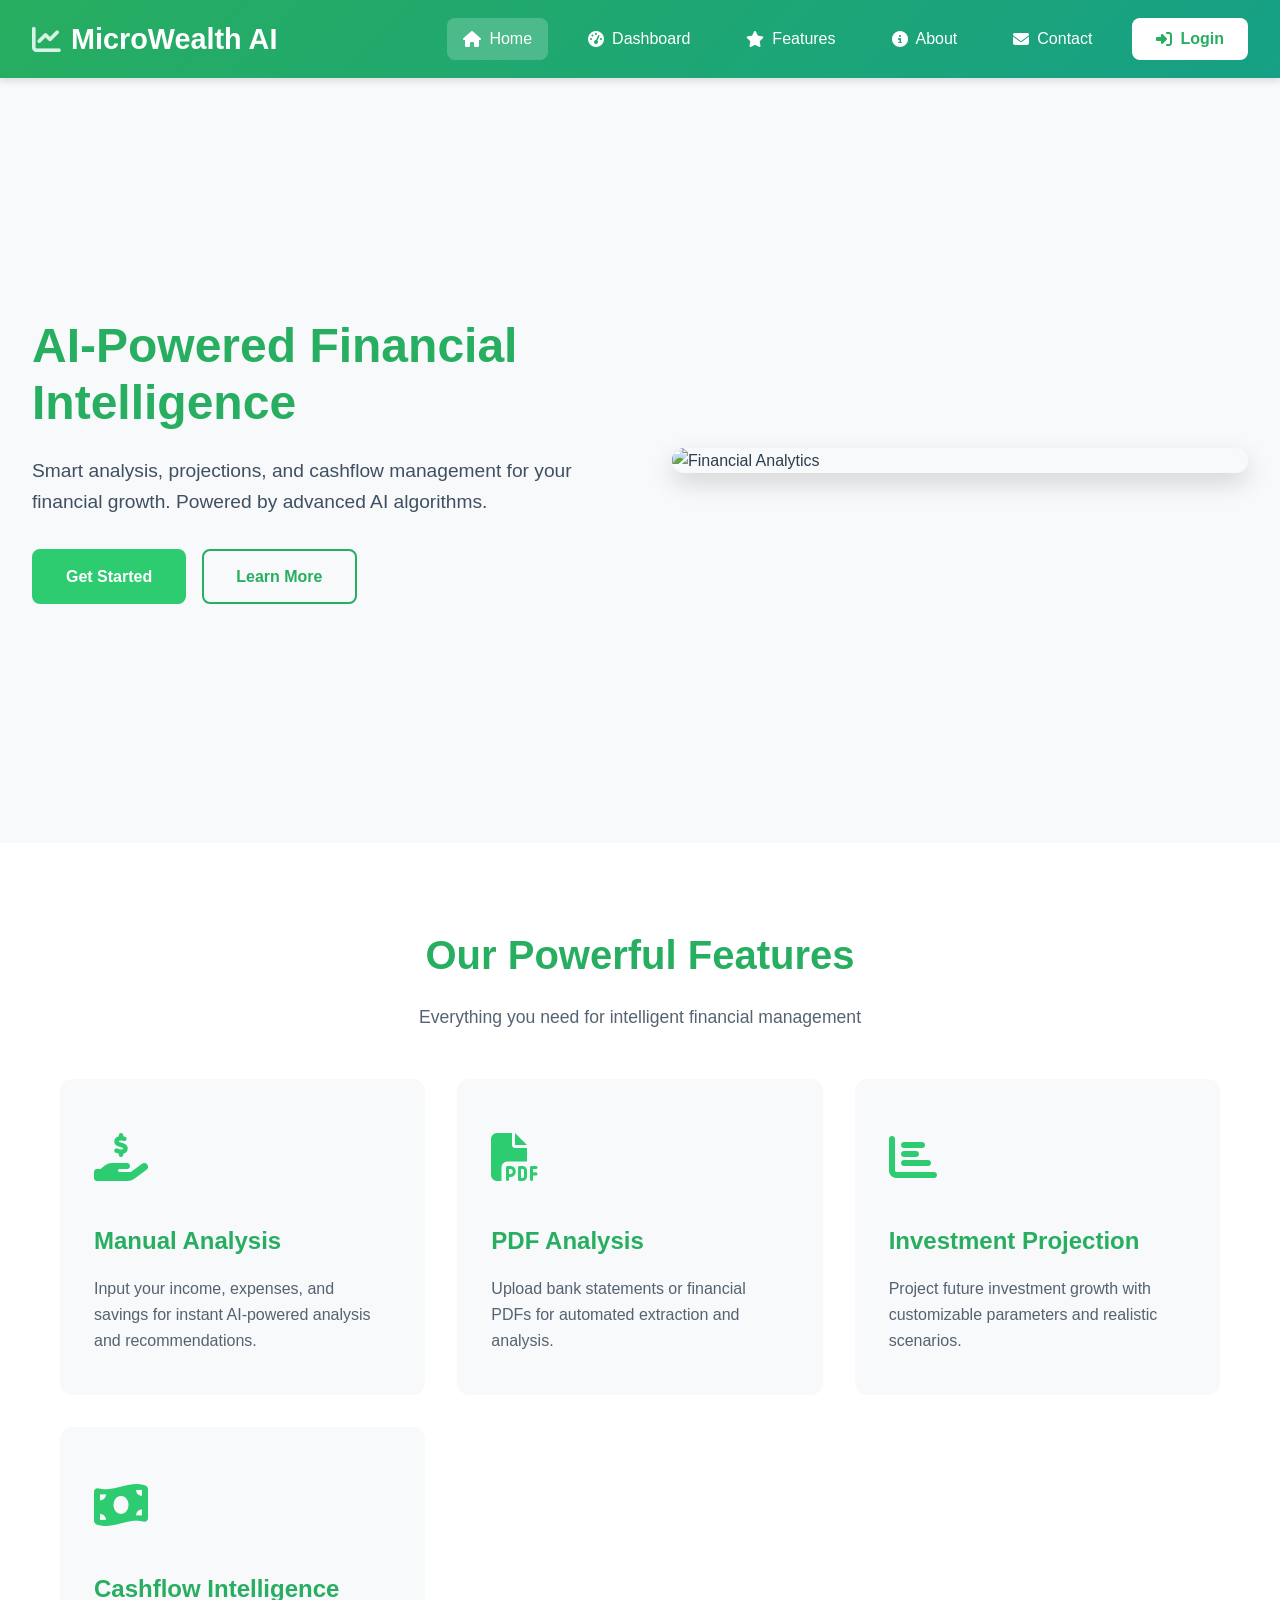
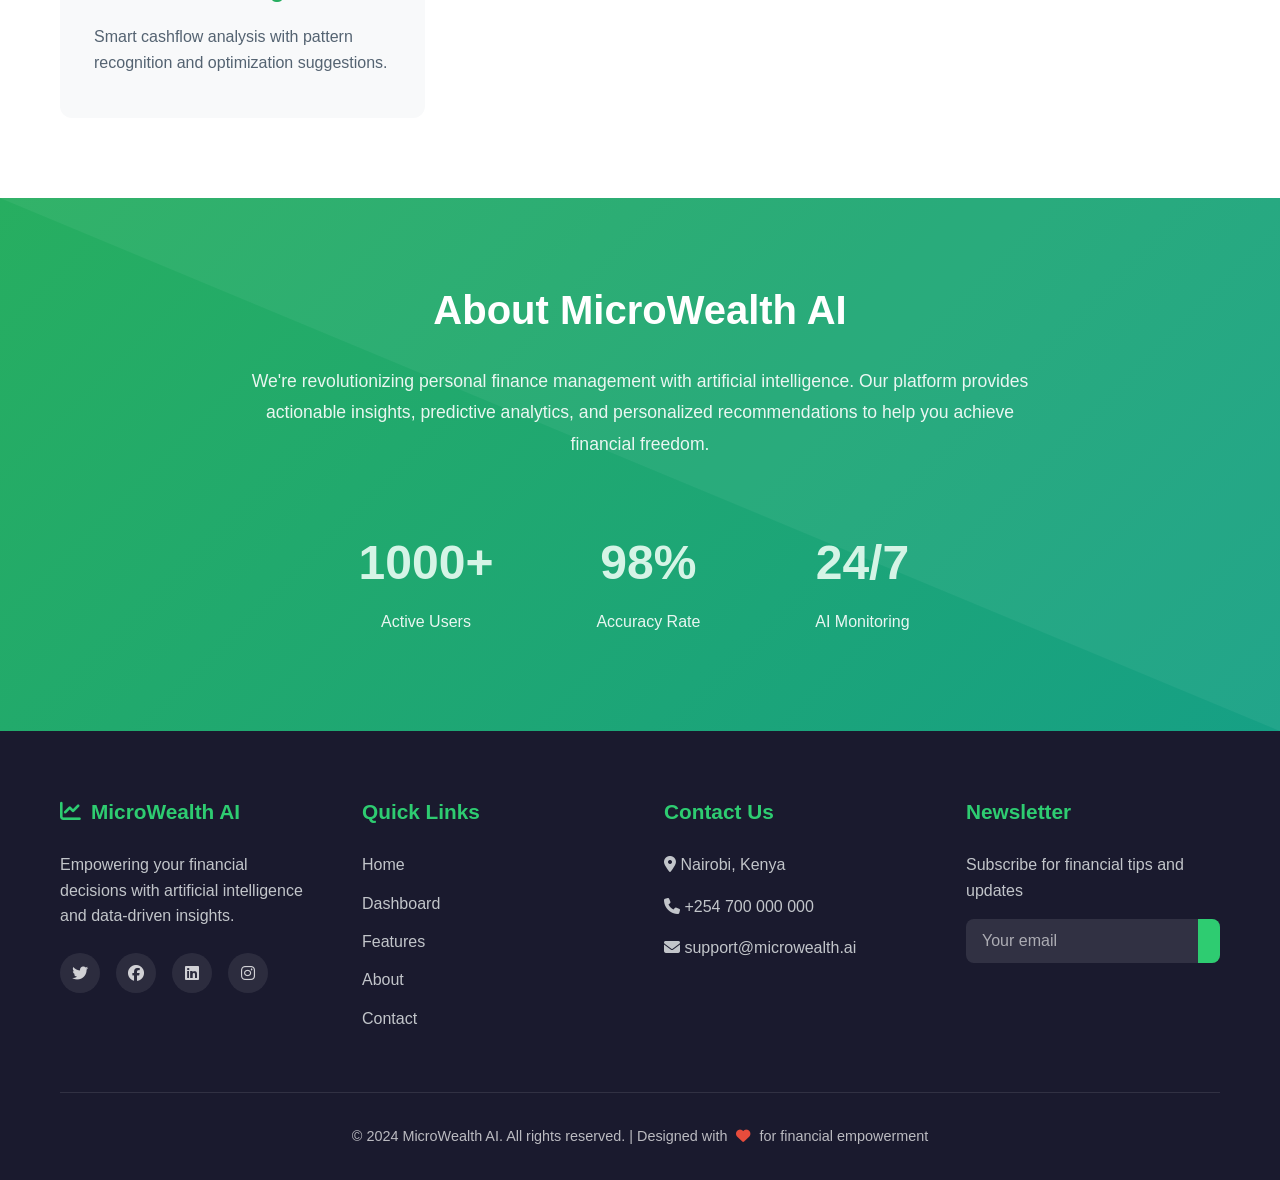
==== frontend/index.html @ f8223eb7 "Add files via upload" ====
<!DOCTYPE html>
<html lang="en">
<head>
    <meta charset="UTF-8">
    <meta name="viewport" content="width=device-width, initial-scale=1.0">
    <title>MicroWealth AI | Smart Financial Management</title>
    <link rel="stylesheet" href="style.css">
    <link rel="stylesheet" href="https://cdnjs.cloudflare.com/ajax/libs/font-awesome/6.4.0/css/all.min.css">
    <link rel="icon" type="image/x-icon" href="data:image/svg+xml,<svg xmlns=%22http://www.w3.org/2000/svg%22 viewBox=%220 0 100 100%22><text y=%22.9em%22 font-size=%2290%22>📊</text></svg>">
</head>
<body>
    <!-- HEADER -->
    <header class="header">
        <nav class="navbar">
            <div class="logo">
                <i class="fas fa-chart-line"></i>
                <span>MicroWealth AI</span>
            </div>
            <ul class="nav-menu">
                <li><a href="index.html" class="active"><i class="fas fa-home"></i> Home</a></li>
                <li><a href="dashboard.html"><i class="fas fa-tachometer-alt"></i> Dashboard</a></li>
                <li><a href="features.html"><i class="fas fa-star"></i> Features</a></li>
                <li><a href="#about"><i class="fas fa-info-circle"></i> About</a></li>
                <li><a href="#contact"><i class="fas fa-envelope"></i> Contact</a></li>
                <li><a href="login.html" class="btn-login"><i class="fas fa-sign-in-alt"></i> Login</a></li>
            </ul>
            <div class="hamburger">
                <i class="fas fa-bars"></i>
            </div>
        </nav>
    </header>

    <!-- HERO SECTION -->
    <section class="hero">
        <div class="hero-content">
            <h1>AI-Powered Financial Intelligence</h1>
            <p>Smart analysis, projections, and cashflow management for your financial growth. Powered by advanced AI algorithms.</p>
            <div class="hero-buttons">
                <a href="login.html" class="btn-primary">Get Started</a>
                <a href="features.html" class="btn-secondary">Learn More</a>
            </div>
        </div>
        <div class="hero-image">
            <img src="https://images.unsplash.com/photo-1551288049-bebda4e38f71?ixlib=rb-4.0.3&auto=format&fit=crop&w=600&q=80" alt="Financial Analytics">
        </div>
    </section>

    <!-- FEATURES SECTION -->
    <section id="features" class="features">
        <div class="container">
            <h2>Our Powerful Features</h2>
            <p class="section-subtitle">Everything you need for intelligent financial management</p>
            
            <div class="features-grid">
                <div class="feature-card">
                    <div class="feature-icon">
                        <i class="fas fa-hand-holding-usd"></i>
                    </div>
                    <h3>Manual Analysis</h3>
                    <p>Input your income, expenses, and savings for instant AI-powered analysis and recommendations.</p>
                </div>
                
                <div class="feature-card">
                    <div class="feature-icon">
                        <i class="fas fa-file-pdf"></i>
                    </div>
                    <h3>PDF Analysis</h3>
                    <p>Upload bank statements or financial PDFs for automated extraction and analysis.</p>
                </div>
                
                <div class="feature-card">
                    <div class="feature-icon">
                        <i class="fas fa-chart-bar"></i>
                    </div>
                    <h3>Investment Projection</h3>
                    <p>Project future investment growth with customizable parameters and realistic scenarios.</p>
                </div>
                
                <div class="feature-card">
                    <div class="feature-icon">
                        <i class="fas fa-money-bill-wave"></i>
                    </div>
                    <h3>Cashflow Intelligence</h3>
                    <p>Smart cashflow analysis with pattern recognition and optimization suggestions.</p>
                </div>
            </div>
        </div>
    </section>

    <!-- ABOUT SECTION -->
    <section id="about" class="about">
        <div class="container">
            <div class="about-content">
                <h2>About MicroWealth AI</h2>
                <p>We're revolutionizing personal finance management with artificial intelligence. Our platform provides actionable insights, predictive analytics, and personalized recommendations to help you achieve financial freedom.</p>
                <div class="stats">
                    <div class="stat">
                        <h3>1000+</h3>
                        <p>Active Users</p>
                    </div>
                    <div class="stat">
                        <h3>98%</h3>
                        <p>Accuracy Rate</p>
                    </div>
                    <div class="stat">
                        <h3>24/7</h3>
                        <p>AI Monitoring</p>
                    </div>
                </div>
            </div>
        </div>
    </section>

    <!-- FOOTER -->
    <footer class="footer" id="contact">
        <div class="container">
            <div class="footer-content">
                <div class="footer-section">
                    <h3><i class="fas fa-chart-line"></i> MicroWealth AI</h3>
                    <p>Empowering your financial decisions with artificial intelligence and data-driven insights.</p>
                    <div class="social-links">
                        <a href="#"><i class="fab fa-twitter"></i></a>
                        <a href="#"><i class="fab fa-facebook"></i></a>
                        <a href="#"><i class="fab fa-linkedin"></i></a>
                        <a href="#"><i class="fab fa-instagram"></i></a>
                    </div>
                </div>
                
                <div class="footer-section">
                    <h3>Quick Links</h3>
                    <ul>
                        <li><a href="index.html">Home</a></li>
                        <li><a href="dashboard.html">Dashboard</a></li>
                        <li><a href="#features">Features</a></li>
                        <li><a href="#about">About</a></li>
                        <li><a href="#contact">Contact</a></li>
                    </ul>
                </div>
                
                <div class="footer-section">
                    <h3>Contact Us</h3>
                    <p><i class="fas fa-map-marker-alt"></i> Nairobi, Kenya</p>
                    <p><i class="fas fa-phone"></i> +254 700 000 000</p>
                    <p><i class="fas fa-envelope"></i> support@microwealth.ai</p>
                </div>
                
                <div class="footer-section">
                    <h3>Newsletter</h3>
                    <p>Subscribe for financial tips and updates</p>
                    <form class="newsletter-form" id="newsletterForm">
                        <input type="email" placeholder="Your email" required>
                        <button type="submit"><i class="fas fa-paper-plane"></i></button>
                    </form>
                </div>
            </div>
            
            <div class="footer-bottom">
                <p>&copy; 2024 MicroWealth AI. All rights reserved. | Designed with <i class="fas fa-heart"></i> for financial empowerment</p>
            </div>
        </div>
    </footer>

    <script src="js/ui.js"></script>
</body>
</html>
---- frontend/style.css ----
/* CSS Reset & Base Styles */
* {
    margin: 0;
    padding: 0;
    box-sizing: border-box;
}

:root {
    --primary-green: #2ecc71;
    --dark-green: #27ae60;
    --light-green: #d5f4e6;
    --accent-green: #16a085;
    --dark-bg: #1a1a2e;
    --light-bg: #f8f9fa;
    --text-dark: #2c3e50;
    --text-light: #ecf0f1;
    --shadow: 0 4px 6px rgba(0, 0, 0, 0.1);
    --shadow-lg: 0 10px 25px rgba(0, 0, 0, 0.15);
    --radius: 8px;
    --radius-lg: 12px;
    --transition: all 0.3s ease;
}

html {
    scroll-behavior: smooth;
}

body {
    font-family: 'Segoe UI', Tahoma, Geneva, Verdana, sans-serif;
    line-height: 1.6;
    color: var(--text-dark);
    background-color: var(--light-bg);
    overflow-x: hidden;
}

/* Container */
.container {
    max-width: 1200px;
    margin: 0 auto;
    padding: 0 20px;
}

/* Header & Navigation */
.header {
    background: linear-gradient(135deg, var(--dark-green), var(--accent-green));
    color: white;
    box-shadow: var(--shadow);
    position: sticky;
    top: 0;
    z-index: 1000;
    width: 100%;
}

.navbar {
    display: flex;
    justify-content: space-between;
    align-items: center;
    padding: 1rem 2rem;
    max-width: 1400px;
    margin: 0 auto;
}

.logo {
    display: flex;
    align-items: center;
    gap: 10px;
    font-size: 1.8rem;
    font-weight: bold;
    z-index: 1001;
}

.logo i {
    color: var(--light-green);
}

.nav-menu {
    display: flex;
    list-style: none;
    gap: 1.5rem;
    align-items: center;
}

.nav-menu a {
    color: white;
    text-decoration: none;
    display: flex;
    align-items: center;
    gap: 8px;
    padding: 0.5rem 1rem;
    border-radius: var(--radius);
    transition: var(--transition);
    white-space: nowrap;
}

.nav-menu a:hover, .nav-menu a.active {
    background: rgba(255, 255, 255, 0.2);
}

.btn-login {
    background: white;
    color: var(--dark-green) !important;
    padding: 0.5rem 1.5rem !important;
    font-weight: 600;
    border-radius: 50px;
}

.btn-login:hover {
    background: var(--light-green) !important;
    transform: translateY(-2px);
}

.hamburger {
    display: none;
    font-size: 1.5rem;
    cursor: pointer;
    z-index: 1001;
    color: white;
}

/* Hero Section */
.hero {
    display: grid;
    grid-template-columns: 1fr 1fr;
    gap: 4rem;
    align-items: center;
    padding: 4rem 2rem;
    max-width: 1400px;
    margin: 0 auto;
    min-height: 85vh;
}

.hero-content h1 {
    font-size: 3rem;
    margin-bottom: 1.5rem;
    color: var(--dark-green);
    line-height: 1.2;
}

.hero-content p {
    font-size: 1.2rem;
    margin-bottom: 2rem;
    color: var(--text-dark);
    opacity: 0.9;
}

.hero-buttons {
    display: flex;
    gap: 1rem;
    flex-wrap: wrap;
}

.btn-primary, .btn-secondary {
    padding: 0.8rem 2rem;
    border-radius: var(--radius);
    text-decoration: none;
    font-weight: 600;
    transition: var(--transition);
    display: inline-flex;
    align-items: center;
    gap: 8px;
    cursor: pointer;
    border: none;
    font-size: 1rem;
}

.btn-primary {
    background: var(--primary-green);
    color: white;
    border: 2px solid var(--primary-green);
}

.btn-primary:hover {
    background: var(--dark-green);
    border-color: var(--dark-green);
    transform: translateY(-2px);
    box-shadow: var(--shadow);
}

.btn-secondary {
    background: transparent;
    color: var(--dark-green);
    border: 2px solid var(--dark-green);
}

.btn-secondary:hover {
    background: var(--light-green);
    transform: translateY(-2px);
    box-shadow: var(--shadow);
}

.hero-image {
    display: flex;
    justify-content: center;
    align-items: center;
}

.hero-image img {
    width: 100%;
    max-width: 600px;
    border-radius: var(--radius-lg);
    box-shadow: var(--shadow-lg);
    transition: var(--transition);
}

.hero-image img:hover {
    transform: scale(1.02);
}

/* Features Section */
.features {
    padding: 5rem 2rem;
    background: white;
    text-align: center;
}

.features h2 {
    font-size: 2.5rem;
    color: var(--dark-green);
    margin-bottom: 1rem;
}

.section-subtitle {
    color: var(--text-dark);
    margin-bottom: 3rem;
    font-size: 1.1rem;
    opacity: 0.8;
}

.features-grid {
    display: grid;
    grid-template-columns: repeat(auto-fit, minmax(280px, 1fr));
    gap: 2rem;
    margin-top: 3rem;
}

.feature-card {
    background: var(--light-bg);
    padding: 2.5rem 2rem;
    border-radius: var(--radius-lg);
    transition: var(--transition);
    border: 2px solid transparent;
    text-align: left;
    height: 100%;
}

.feature-card:hover {
    border-color: var(--primary-green);
    transform: translateY(-10px);
    box-shadow: var(--shadow-lg);
}

.feature-icon {
    font-size: 3rem;
    color: var(--primary-green);
    margin-bottom: 1.5rem;
    display: inline-block;
}

.feature-card h3 {
    color: var(--dark-green);
    margin-bottom: 1rem;
    font-size: 1.5rem;
}

.feature-card p {
    color: var(--text-dark);
    opacity: 0.8;
    line-height: 1.6;
}

/* About Section */
.about {
    padding: 5rem 2rem;
    background: linear-gradient(135deg, var(--dark-green), var(--accent-green));
    color: white;
    position: relative;
    overflow: hidden;
}

.about::before {
    content: '';
    position: absolute;
    top: 0;
    left: 0;
    right: 0;
    bottom: 0;
    background: url('data:image/svg+xml,<svg xmlns="http://www.w3.org/2000/svg" viewBox="0 0 100 100" preserveAspectRatio="none"><path d="M0,0 L100,0 L100,100 Z" fill="rgba(255,255,255,0.05)"/></svg>');
    background-size: cover;
}

.about-content {
    position: relative;
    z-index: 1;
    text-align: center;
    max-width: 800px;
    margin: 0 auto;
}

.about h2 {
    font-size: 2.5rem;
    margin-bottom: 1.5rem;
    color: white;
}

.about-content > p {
    font-size: 1.1rem;
    margin-bottom: 3rem;
    opacity: 0.9;
    line-height: 1.8;
}

.stats {
    display: flex;
    justify-content: center;
    gap: 4rem;
    margin-top: 3rem;
    flex-wrap: wrap;
}

.stat {
    text-align: center;
    padding: 1rem;
    min-width: 150px;
}

.stat h3 {
    font-size: 3rem;
    margin-bottom: 0.5rem;
    color: var(--light-green);
    font-weight: 700;
}

.stat p {
    font-size: 1rem;
    opacity: 0.9;
}

/* Footer */
.footer {
    background: var(--dark-bg);
    color: white;
    padding: 4rem 0 2rem;
}

.footer-content {
    display: grid;
    grid-template-columns: repeat(auto-fit, minmax(250px, 1fr));
    gap: 3rem;
    margin-bottom: 3rem;
}

.footer-section h3 {
    color: var(--primary-green);
    margin-bottom: 1.5rem;
    display: flex;
    align-items: center;
    gap: 10px;
    font-size: 1.3rem;
}

.footer-section p {
    color: var(--text-light);
    opacity: 0.8;
    line-height: 1.6;
    margin-bottom: 1rem;
}

.footer-section ul {
    list-style: none;
}

.footer-section ul li {
    margin-bottom: 0.8rem;
}

.footer-section a {
    color: var(--text-light);
    text-decoration: none;
    transition: var(--transition);
    opacity: 0.8;
    display: inline-block;
}

.footer-section a:hover {
    color: var(--primary-green);
    opacity: 1;
    transform: translateX(5px);
}

.social-links {
    display: flex;
    gap: 1rem;
    margin-top: 1.5rem;
}

.social-links a {
    display: inline-flex;
    align-items: center;
    justify-content: center;
    width: 40px;
    height: 40px;
    background: rgba(255, 255, 255, 0.1);
    border-radius: 50%;
    transition: var(--transition);
    color: white;
    text-decoration: none;
}

.social-links a:hover {
    background: var(--primary-green);
    transform: translateY(-3px);
    color: white;
}

.newsletter-form {
    display: flex;
    margin-top: 1rem;
    background: rgba(255, 255, 255, 0.1);
    border-radius: var(--radius);
    overflow: hidden;
}

.newsletter-form input {
    flex: 1;
    padding: 0.8rem 1rem;
    border: none;
    background: transparent;
    color: white;
    font-size: 1rem;
}

.newsletter-form input::placeholder {
    color: rgba(255, 255, 255, 0.6);
}

.newsletter-form input:focus {
    outline: none;
    background: rgba(255, 255, 255, 0.15);
}

.newsletter-form button {
    background: var(--primary-green);
    color: white;
    border: none;
    padding: 0 1.5rem;
    cursor: pointer;
    transition: var(--transition);
}

.newsletter-form button:hover {
    background: var(--dark-green);
}

.footer-bottom {
    text-align: center;
    padding-top: 2rem;
    border-top: 1px solid rgba(255, 255, 255, 0.1);
    color: rgba(255, 255, 255, 0.7);
    font-size: 0.9rem;
}

.footer-bottom i {
    color: #e74c3c;
    margin: 0 5px;
}

/* Dashboard Styles */
.dashboard {
    display: flex;
    min-height: calc(100vh - 80px);
}

/* Sidebar */
.sidebar {
    width: 280px;
    background: var(--dark-bg);
    color: white;
    padding: 1rem 0;
    position: sticky;
    top: 80px;
    height: calc(100vh - 80px);
    overflow-y: auto;
    transition: var(--transition);
}

.sidebar-header {
    padding: 1rem 1.5rem;
    border-bottom: 1px solid rgba(255, 255, 255, 0.1);
    margin-bottom: 1rem;
    display: flex;
    align-items: center;
    gap: 10px;
}

.sidebar-header h3 {
    font-size: 1.2rem;
    color: var(--light-green);
}

.sidebar-menu {
    list-style: none;
    padding: 0;
    margin: 0;
}

.sidebar-menu li {
    padding: 1rem 1.5rem;
    display: flex;
    align-items: center;
    gap: 12px;
    cursor: pointer;
    transition: var(--transition);
    border-left: 4px solid transparent;
    margin-bottom: 0.5rem;
}

.sidebar-menu li:hover {
    background: rgba(255, 255, 255, 0.05);
    border-left-color: var(--primary-green);
}

.sidebar-menu li.active {
    background: rgba(46, 204, 113, 0.1);
    border-left-color: var(--primary-green);
    color: var(--light-green);
}

.sidebar-menu li i {
    width: 20px;
    text-align: center;
    font-size: 1.2rem;
}

.sidebar-footer {
    position: absolute;
    bottom: 0;
    width: 100%;
    padding: 1.5rem;
    background: rgba(0, 0, 0, 0.2);
    border-top: 1px solid rgba(255, 255, 255, 0.1);
}

.user-profile {
    display: flex;
    align-items: center;
    gap: 12px;
}

.profile-img {
    font-size: 2.5rem;
    color: var(--primary-green);
}

.profile-info h4 {
    font-size: 1rem;
    margin-bottom: 0.2rem;
}

.profile-info p {
    font-size: 0.8rem;
    opacity: 0.7;
}

/* Content Area */
.content {
    flex: 1;
    padding: 2rem;
    background: var(--light-bg);
    min-height: calc(100vh - 80px);
    overflow-y: auto;
}

.content-header {
    display: flex;
    justify-content: space-between;
    align-items: center;
    margin-bottom: 2rem;
    padding-bottom: 1.5rem;
    border-bottom: 2px solid var(--light-green);
}

.content-header h1 {
    color: var(--dark-green);
    font-size: 2rem;
}

.date-display {
    display: flex;
    align-items: center;
    gap: 8px;
    color: var(--accent-green);
    font-weight: 600;
    background: var(--light-green);
    padding: 0.5rem 1rem;
    border-radius: var(--radius);
}

/* Cards */
.card {
    background: white;
    border-radius: var(--radius-lg);
    box-shadow: var(--shadow);
    padding: 2rem;
    margin-bottom: 2rem;
    transition: var(--transition);
}

.card:hover {
    box-shadow: var(--shadow-lg);
}

.card-header {
    margin-bottom: 2rem;
    padding-bottom: 1rem;
    border-bottom: 2px solid var(--light-green);
}

.card-header h2 {
    color: var(--dark-green);
    display: flex;
    align-items: center;
    gap: 10px;
    margin-bottom: 0.5rem;
    font-size: 1.5rem;
}

.card-header p {
    color: var(--text-dark);
    opacity: 0.7;
}

/* Forms */
.analysis-form, .upload-form {
    max-width: 600px;
    margin: 0 auto;
}

.form-group {
    margin-bottom: 1.5rem;
}

.form-group label {
    display: block;
    margin-bottom: 0.5rem;
    color: var(--dark-green);
    font-weight: 600;
    display: flex;
    align-items: center;
    gap: 8px;
}

.form-group input, .form-group select {
    width: 100%;
    padding: 0.8rem 1rem;
    border: 2px solid var(--light-green);
    border-radius: var(--radius);
    font-size: 1rem;
    transition: var(--transition);
    background: white;
}

.form-group input:focus, .form-group select:focus {
    outline: none;
    border-color: var(--primary-green);
    box-shadow: 0 0 0 3px rgba(46, 204, 113, 0.1);
}

.btn-submit {
    background: var(--primary-green);
    color: white;
    border: none;
    padding: 1rem 2rem;
    border-radius: var(--radius);
    font-size: 1rem;
    font-weight: 600;
    cursor: pointer;
    transition: var(--transition);
    display: inline-flex;
    align-items: center;
    gap: 8px;
    width: 100%;
    justify-content: center;
}

.btn-submit:hover {
    background: var(--dark-green);
    transform: translateY(-2px);
    box-shadow: var(--shadow);
}

/* Upload Area */
.upload-area {
    border: 3px dashed var(--light-green);
    border-radius: var(--radius);
    padding: 3rem;
    text-align: center;
    margin-bottom: 2rem;
    position: relative;
    cursor: pointer;
    transition: var(--transition);
    background: rgba(213, 244, 230, 0.1);
}

.upload-area:hover {
    border-color: var(--primary-green);
    background: rgba(46, 204, 113, 0.05);
}

.upload-area i {
    font-size: 3rem;
    color: var(--primary-green);
    margin-bottom: 1rem;
}

.upload-area h3 {
    color: var(--dark-green);
    margin-bottom: 0.5rem;
}

.upload-area p {
    color: var(--text-dark);
    opacity: 0.7;
}

.upload-area input {
    position: absolute;
    width: 100%;
    height: 100%;
    top: 0;
    left: 0;
    opacity: 0;
    cursor: pointer;
}

/* Results Box */
.result-box {
    margin-top: 2rem;
    padding: 1.5rem;
    background: var(--light-green);
    border-radius: var(--radius);
    border-left: 4px solid var(--primary-green);
    animation: fadeIn 0.5s ease;
}

.result-box.success {
    background: #d4edda;
    border-left-color: #28a745;
}

.result-box.error {
    background: #f8d7da;
    border-left-color: #dc3545;
}

@keyframes fadeIn {
    from { opacity: 0; transform: translateY(10px); }
    to { opacity: 1; transform: translateY(0); }
}

/* Analysis Results */
.analysis-result h3 {
    color: var(--dark-green);
    margin-bottom: 1.5rem;
    display: flex;
    align-items: center;
    gap: 10px;
}

.metrics-grid {
    display: grid;
    grid-template-columns: repeat(auto-fit, minmax(200px, 1fr));
    gap: 1rem;
    margin-bottom: 2rem;
}

.metric {
    background: white;
    padding: 1rem;
    border-radius: var(--radius);
    border: 1px solid var(--light-green);
}

.metric-label {
    display: block;
    font-size: 0.9rem;
    color: var(--text-dark);
    opacity: 0.7;
    margin-bottom: 0.5rem;
}

.metric-value {
    font-size: 1.5rem;
    font-weight: 600;
    color: var(--dark-green);
}

.recommendations {
    margin: 2rem 0;
}

.recommendations h4 {
    color: var(--dark-green);
    margin-bottom: 1rem;
    display: flex;
    align-items: center;
    gap: 10px;
}

.recommendations ul {
    list-style: none;
    padding-left: 0;
}

.recommendations li {
    padding: 0.5rem 0;
    padding-left: 1.5rem;
    position: relative;
}

.recommendations li:before {
    content: '✓';
    position: absolute;
    left: 0;
    color: var(--primary-green);
    font-weight: bold;
}

.progress-bars {
    margin-top: 2rem;
}

.progress-item {
    margin-bottom: 1rem;
}

.progress-item span {
    display: block;
    margin-bottom: 0.5rem;
    color: var(--text-dark);
    font-weight: 500;
}

.progress-bar {
    height: 20px;
    background: #e9ecef;
    border-radius: 10px;
    overflow: hidden;
}

.progress-fill {
    height: 100%;
    border-radius: 10px;
    transition: width 1s ease;
    display: flex;
    align-items: center;
    justify-content: center;
    color: white;
    font-size: 0.8rem;
    font-weight: 500;
}

/* Cashflow Actions */
.cashflow-actions {
    display: flex;
    gap: 1rem;
    margin-bottom: 2rem;
    flex-wrap: wrap;
}

.cashflow-actions button {
    flex: 1;
    min-width: 200px;
}

/* Table */
.table-container {
    overflow-x: auto;
    margin-top: 1rem;
    border-radius: var(--radius);
    border: 1px solid var(--light-green);
}

.history-table {
    width: 100%;
    border-collapse: collapse;
    min-width: 600px;
}

.history-table th {
    background: var(--dark-green);
    color: white;
    padding: 1rem;
    text-align: left;
    font-weight: 600;
    white-space: nowrap;
}

.history-table td {
    padding: 1rem;
    border-bottom: 1px solid var(--light-green);
    vertical-align: middle;
}

.history-table tr:hover {
    background: var(--light-green);
}

.history-table .btn-action {
    background: transparent;
    border: 1px solid var(--light-green);
    color: var(--dark-green);
    padding: 0.5rem;
    border-radius: var(--radius);
    cursor: pointer;
    transition: var(--transition);
    margin: 0 0.2rem;
}

.history-table .btn-action:hover {
    background: var(--primary-green);
    color: white;
    border-color: var(--primary-green);
}

/* Dashboard Footer */
.dashboard-footer {
    background: var(--dark-bg);
    color: white;
    padding: 1.5rem 2rem;
    text-align: center;
    border-top: 1px solid rgba(255, 255, 255, 0.1);
}

.dashboard-footer .footer-content {
    display: flex;
    justify-content: space-between;
    align-items: center;
    max-width: 1400px;
    margin: 0 auto;
    flex-wrap: wrap;
    gap: 1rem;
}

.dashboard-footer .footer-section {
    flex: 1;
    min-width: 250px;
}

.dashboard-footer a {
    color: var(--primary-green);
    text-decoration: none;
    margin: 0 0.5rem;
}

.dashboard-footer a:hover {
    text-decoration: underline;
}

/* Login/Register Pages */
.auth-page {
    min-height: 100vh;
    display: flex;
    align-items: center;
    justify-content: center;
    background: linear-gradient(135deg, var(--dark-green), var(--accent-green));
    padding: 2rem;
}

.auth-container {
    width: 100%;
    max-width: 420px;
    background: white;
    border-radius: var(--radius-lg);
    box-shadow: var(--shadow-lg);
    overflow: hidden;
}

.auth-header {
    background: linear-gradient(135deg, var(--dark-green), var(--accent-green));
    color: white;
    padding: 2rem;
    text-align: center;
}

.auth-header h2 {
    font-size: 2rem;
    margin-bottom: 0.5rem;
}

.auth-header p {
    opacity: 0.9;
}

.auth-form {
    padding: 2rem;
}

.auth-form .form-group {
    margin-bottom: 1.5rem;
}

.auth-form input {
    width: 100%;
    padding: 0.8rem 1rem;
    border: 2px solid var(--light-green);
    border-radius: var(--radius);
    font-size: 1rem;
    transition: var(--transition);
}

.auth-form input:focus {
    outline: none;
    border-color: var(--primary-green);
}

.auth-form button {
    width: 100%;
    padding: 1rem;
    background: var(--primary-green);
    color: white;
    border: none;
    border-radius: var(--radius);
    font-size: 1rem;
    font-weight: 600;
    cursor: pointer;
    transition: var(--transition);
}

.auth-form button:hover {
    background: var(--dark-green);
}

.auth-links {
    text-align: center;
    margin-top: 1.5rem;
    padding-top: 1.5rem;
    border-top: 1px solid var(--light-green);
}

.auth-links a {
    color: var(--primary-green);
    text-decoration: none;
    font-weight: 500;
}

.auth-links a:hover {
    text-decoration: underline;
}

#message {
    text-align: center;
    margin-top: 1rem;
    padding: 0.5rem;
    border-radius: var(--radius);
    font-weight: 500;
}

#message.success {
    background: #d4edda;
    color: #155724;
    border: 1px solid #c3e6cb;
}

#message.error {
    background: #f8d7da;
    color: #721c24;
    border: 1px solid #f5c6cb;
}

/* Responsive Design */
@media (max-width: 1200px) {
    .hero {
        gap: 3rem;
        padding: 3rem 2rem;
    }
    
    .hero-content h1 {
        font-size: 2.5rem;
    }
}

@media (max-width: 992px) {
    .hero {
        grid-template-columns: 1fr;
        text-align: center;
        gap: 3rem;
    }
    
    .hero-content {
        order: 2;
    }
    
    .hero-image {
        order: 1;
    }
    
    .hero-image img {
        max-width: 500px;
    }
    
    .dashboard {
        flex-direction: column;
    }
    
    .sidebar {
        width: 100%;
        height: auto;
        position: static;
        top: 0;
        max-height: 300px;
        overflow-y: auto;
    }
    
    .sidebar-footer {
        position: static;
        border-top: none;
        background: rgba(0, 0, 0, 0.3);
    }
}

@media (max-width: 768px) {
    .navbar {
        padding: 1rem;
    }
    
    .nav-menu {
        position: fixed;
        top: 0;
        right: -100%;
        width: 80%;
        max-width: 300px;
        height: 100vh;
        background: var(--dark-bg);
        flex-direction: column;
        padding: 5rem 2rem 2rem;
        transition: var(--transition);
        z-index: 1000;
        gap: 1rem;
        justify-content: flex-start;
        overflow-y: auto;
    }
    
    .nav-menu.active {
        right: 0;
        box-shadow: -5px 0 25px rgba(0, 0, 0, 0.3);
    }
    
    .hamburger {
        display: block;
    }
    
    .hero-content h1 {
        font-size: 2rem;
    }
    
    .hero-content p {
        font-size: 1.1rem;
    }
    
    .hero-buttons {
        justify-content: center;
    }
    
    .features, .about {
        padding: 3rem 1rem;
    }
    
    .features h2, .about h2 {
        font-size: 2rem;
    }
    
    .stats {
        gap: 2rem;
    }
    
    .stat h3 {
        font-size: 2.5rem;
    }
    
    .content {
        padding: 1.5rem;
    }
    
    .card {
        padding: 1.5rem;
    }
    
    .content-header {
        flex-direction: column;
        gap: 1rem;
        align-items: flex-start;
    }
    
    .date-display {
        align-self: stretch;
        justify-content: center;
    }
    
    .dashboard-footer .footer-content {
        flex-direction: column;
        text-align: center;
        gap: 1rem;
    }
    
    .auth-container {
        max-width: 100%;
    }
}


@media (max-width: 576px) {
    .hero {
        padding: 2rem 1rem;
    }
    
    .hero-content h1 {
        font-size: 1.8rem;
    }
    
    .btn-primary, .btn-secondary {
        padding: 0.7rem 1.5rem;
        font-size: 0.9rem;
    }
    
    .features-grid {
        grid-template-columns: 1fr;
    }
    
    .stats {
        flex-direction: column;
        gap: 1.5rem;
    }
    
    .stat {
        min-width: auto;
        width: 100%;
    }
    
    .footer-content {
        grid-template-columns: 1fr;
        gap: 2rem;
    }
    
    .cashflow-actions button {
        min-width: 100%;
    }
    
    .metrics-grid {
        grid-template-columns: 1fr;
    }
}
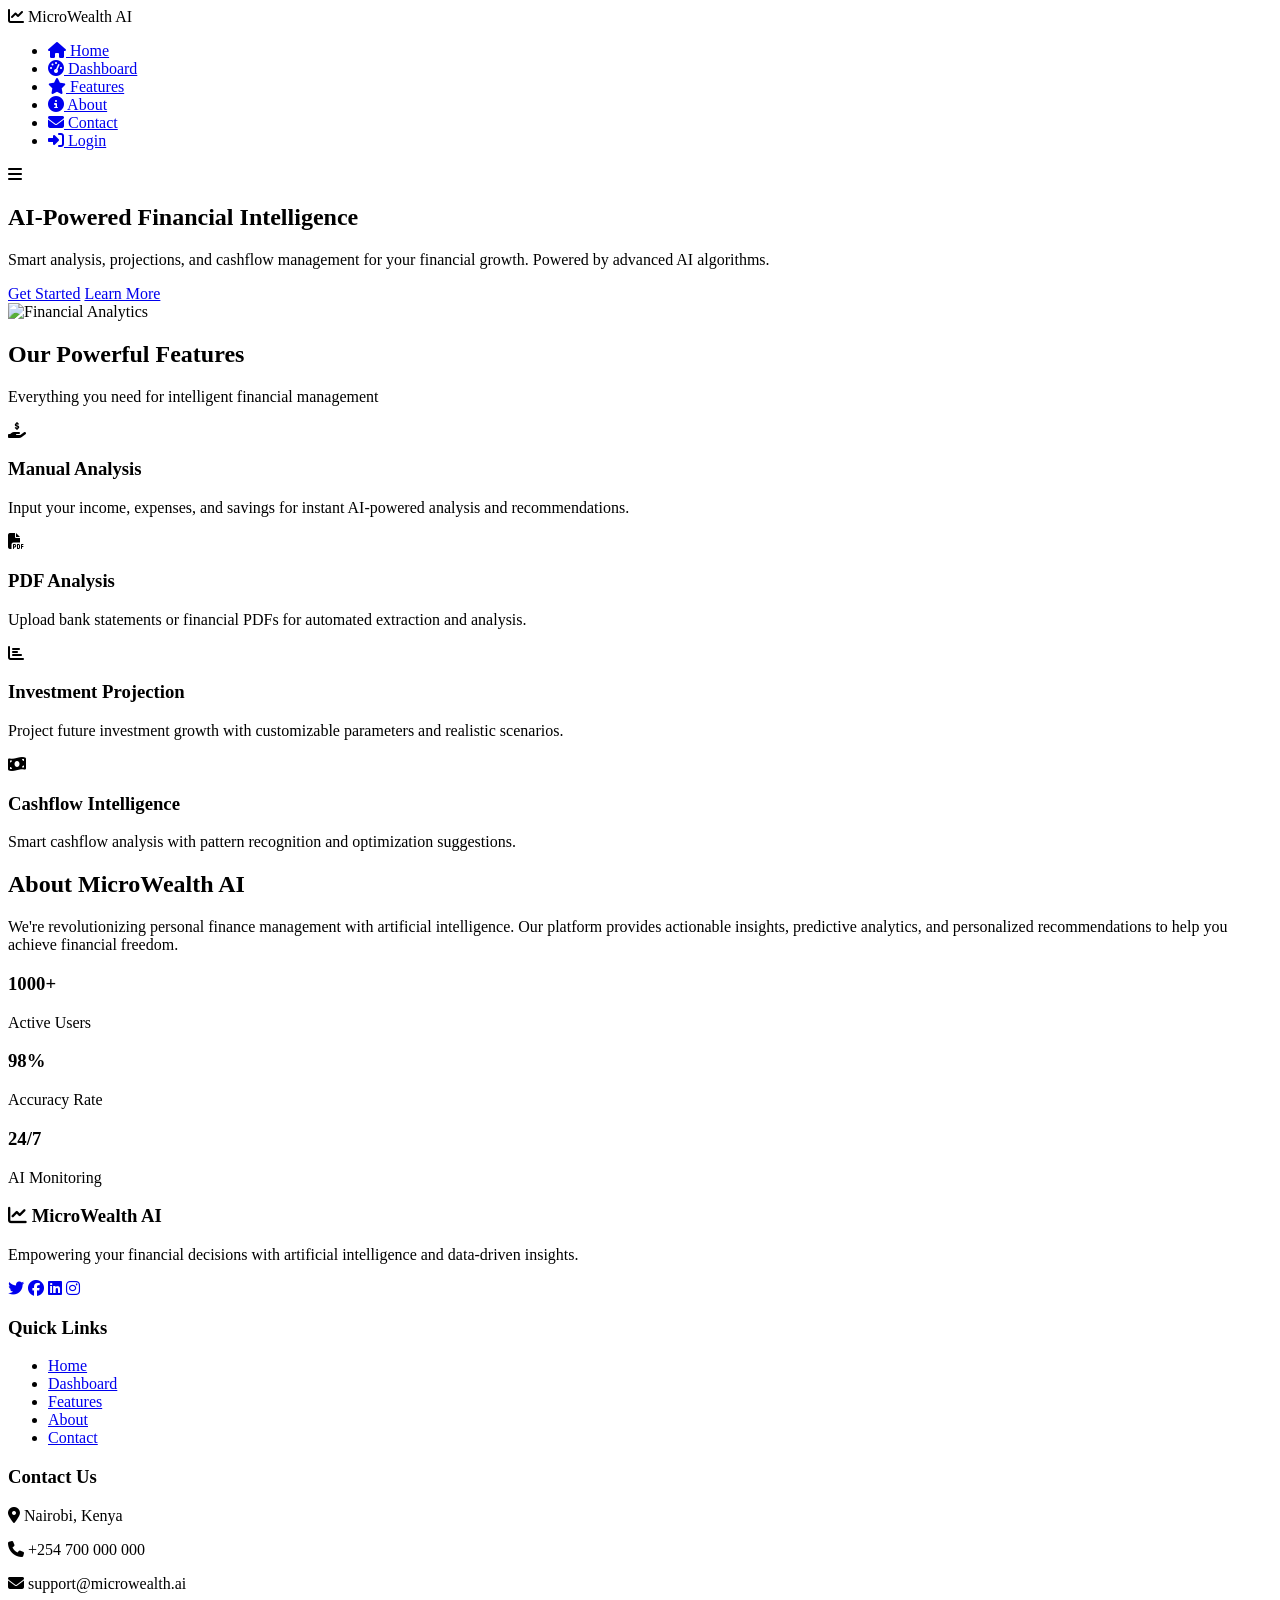
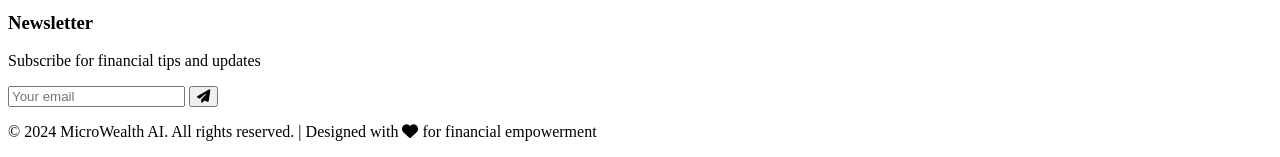
==== commit d178902f: "Change stylesheet and script paths in index.html Updated stylesheet and script paths to use '/static" ====
--- a/frontend/index.html
+++ b/frontend/index.html
@@ -4,7 +4,7 @@
     <meta charset="UTF-8">
     <meta name="viewport" content="width=device-width, initial-scale=1.0">
     <title>MicroWealth AI | Smart Financial Management</title>
-    <link rel="stylesheet" href="style.css">
+    <link rel="stylesheet" href="/static/style.css">
     <link rel="stylesheet" href="https://cdnjs.cloudflare.com/ajax/libs/font-awesome/6.4.0/css/all.min.css">
     <link rel="icon" type="image/x-icon" href="data:image/svg+xml,<svg xmlns=%22http://www.w3.org/2000/svg%22 viewBox=%220 0 100 100%22><text y=%22.9em%22 font-size=%2290%22>📊</text></svg>">
 </head>
@@ -160,6 +160,6 @@
         </div>
     </footer>
 
-    <script src="js/ui.js"></script>
+    <script src="/static/js/ui.js"></script>
 </body>
-</html>+</html>
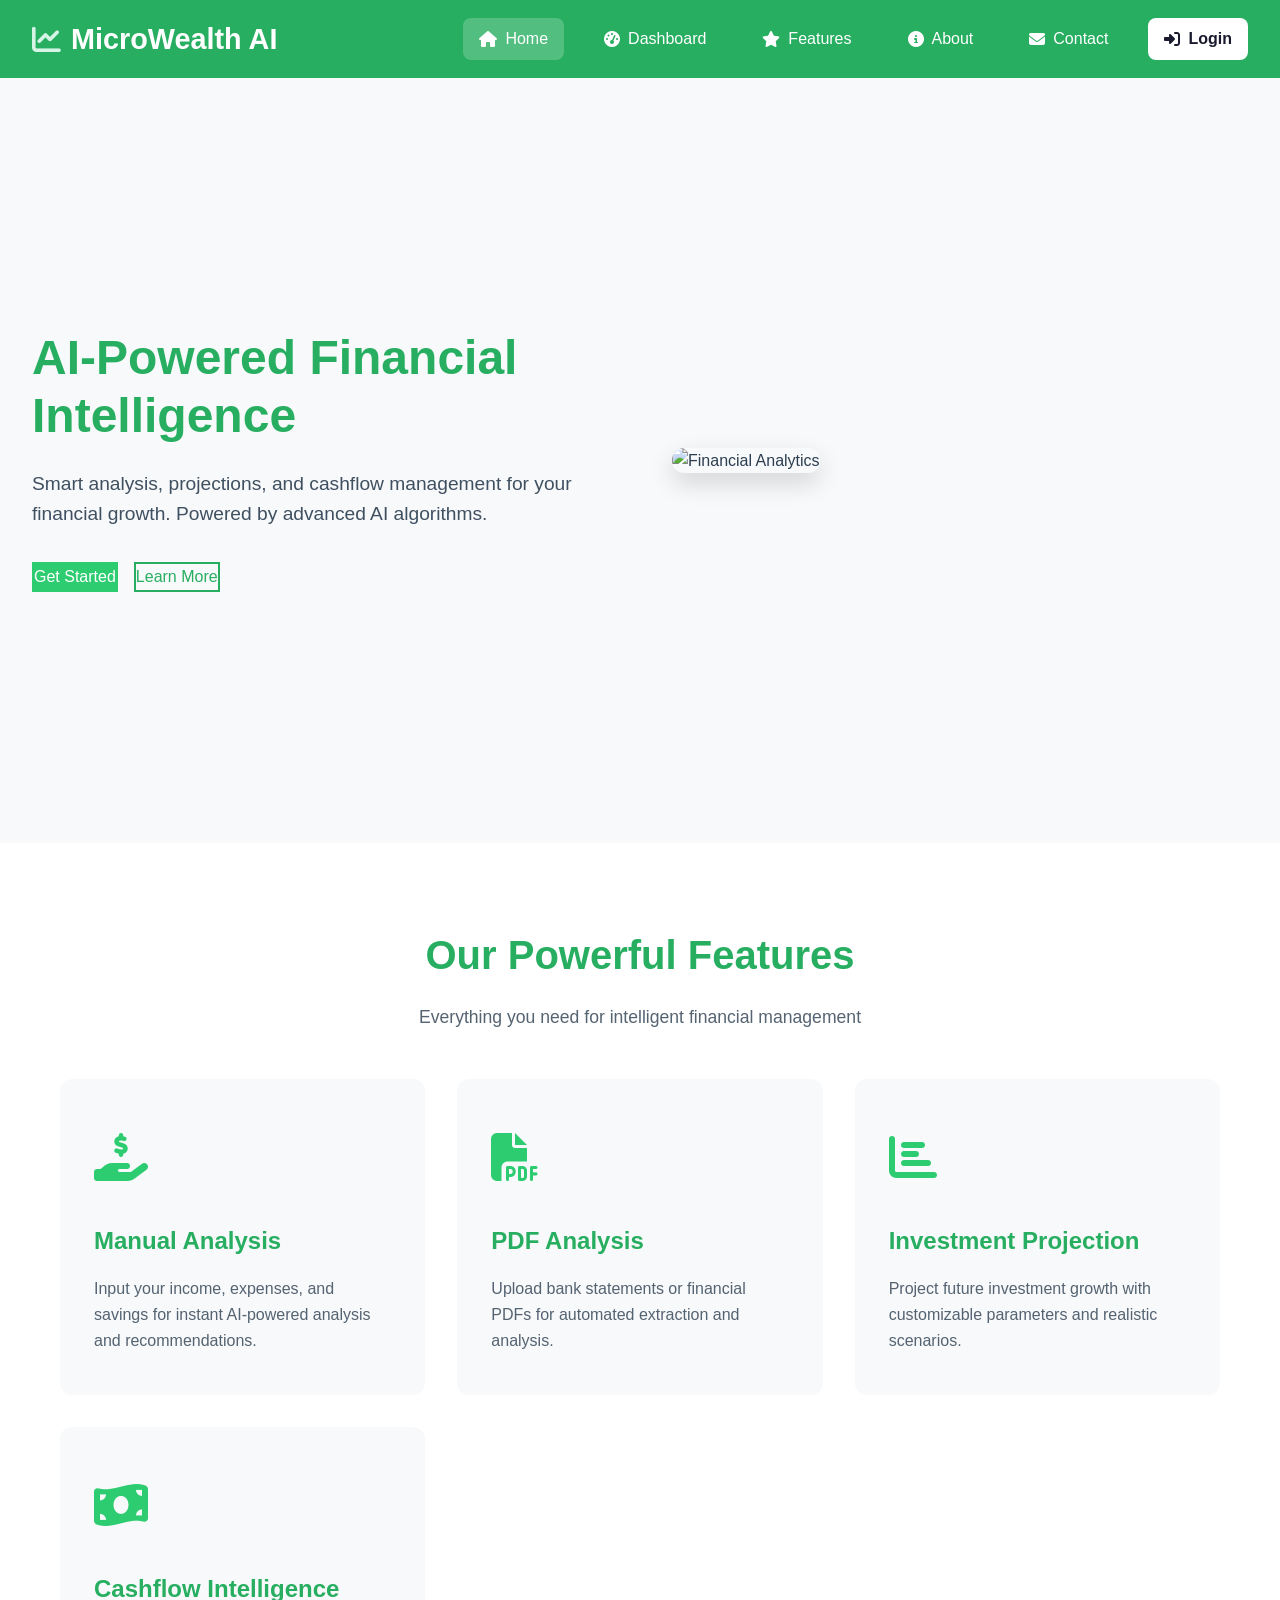
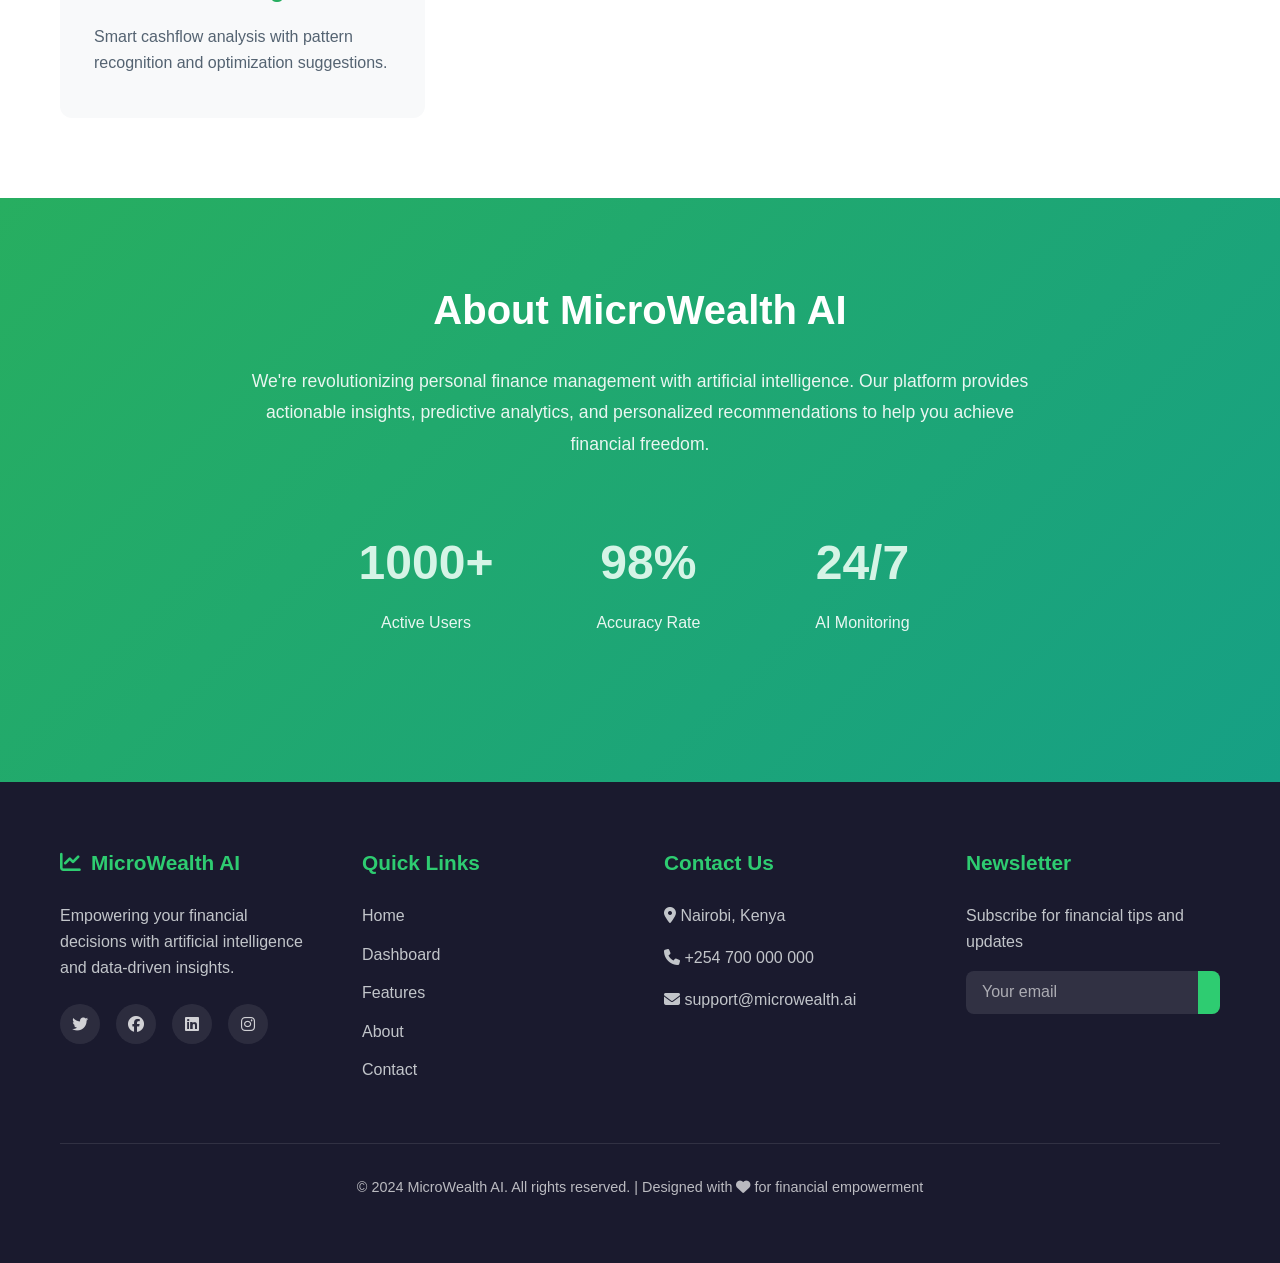
==== commit 8c762f75: "Update index.html" ====
--- a/frontend/index.html
+++ b/frontend/index.html
@@ -4,9 +4,96 @@
     <meta charset="UTF-8">
     <meta name="viewport" content="width=device-width, initial-scale=1.0">
     <title>MicroWealth AI | Smart Financial Management</title>
-    <link rel="stylesheet" href="/static/style.css">
     <link rel="stylesheet" href="https://cdnjs.cloudflare.com/ajax/libs/font-awesome/6.4.0/css/all.min.css">
     <link rel="icon" type="image/x-icon" href="data:image/svg+xml,<svg xmlns=%22http://www.w3.org/2000/svg%22 viewBox=%220 0 100 100%22><text y=%22.9em%22 font-size=%2290%22>📊</text></svg>">
+    
+    <style>
+        /* ===== RESET & BASE STYLES ===== */
+        * { margin: 0; padding: 0; box-sizing: border-box; }
+        body { font-family: 'Segoe UI', Tahoma, Geneva, Verdana, sans-serif; line-height: 1.6; color: #2c3e50; background: #f8f9fa; }
+        .container { max-width: 1200px; margin: 0 auto; padding: 0 20px; }
+        a { text-decoration: none; color: inherit; }
+
+        /* ===== HEADER & NAVBAR ===== */
+        .header { background: #27ae60; color: white; position: sticky; top: 0; z-index: 1000; width: 100%; }
+        .navbar { display: flex; justify-content: space-between; align-items: center; padding: 1rem 2rem; max-width: 1400px; margin: 0 auto; }
+        .logo { display: flex; align-items: center; gap: 10px; font-size: 1.8rem; font-weight: bold; }
+        .logo i { color: #d5f4e6; }
+        .nav-menu { display: flex; list-style: none; gap: 1.5rem; align-items: center; }
+        .nav-menu li { position: relative; }
+        .nav-menu a { display: flex; align-items: center; gap: 8px; padding: 0.5rem 1rem; border-radius: 8px; transition: all 0.3s ease; }
+        .nav-menu a:hover, .nav-menu a.active { background: rgba(255, 255, 255, 0.2); }
+        .btn-login { background: white; color: #1a1a2e; padding: 0.5rem 1.5rem; border-radius: 50px; font-weight: 600; }
+        .btn-login:hover { background: #d5f4e6; }
+
+        /* ===== HAMBURGER MENU ===== */
+        .hamburger { display: none; font-size: 1.5rem; cursor: pointer; color: white; }
+
+        /* ===== HERO ===== */
+        .hero { display: grid; grid-template-columns: 1fr 1fr; gap: 4rem; align-items: center; padding: 4rem 2rem; min-height: 85vh; max-width: 1400px; margin: 0 auto; }
+        .hero-content h1 { font-size: 3rem; margin-bottom: 1.5rem; color: #27ae60; line-height: 1.2; }
+        .hero-content p { font-size: 1.2rem; margin-bottom: 2rem; opacity: 0.9; }
+        .hero-buttons { display: flex; gap: 1rem; flex-wrap: wrap; }
+        .btn { padding: 0.8rem 2rem; border-radius: 8px; font-weight: 600; display: inline-flex; align-items: center; gap: 8px; cursor: pointer; border: none; font-size: 1rem; transition: all 0.3s ease; }
+        .btn-primary { background: #2ecc71; color: white; border: 2px solid #2ecc71; }
+        .btn-primary:hover { background: #27ae60; border-color: #27ae60; transform: translateY(-2px); box-shadow: 0 4px 6px rgba(0,0,0,0.1); }
+        .btn-secondary { background: transparent; color: #27ae60; border: 2px solid #27ae60; }
+        .btn-secondary:hover { background: #d5f4e6; transform: translateY(-2px); box-shadow: 0 4px 6px rgba(0,0,0,0.1); }
+        .hero-image img { width: 100%; max-width: 600px; border-radius: 12px; box-shadow: 0 10px 25px rgba(0,0,0,0.15); transition: all 0.3s ease; }
+        .hero-image img:hover { transform: scale(1.02); }
+
+        /* ===== FEATURES ===== */
+        .features { padding: 5rem 2rem; background: white; text-align: center; }
+        .features h2 { font-size: 2.5rem; color: #27ae60; margin-bottom: 1rem; }
+        .section-subtitle { color: #2c3e50; margin-bottom: 3rem; opacity: 0.8; font-size: 1.1rem; }
+        .features-grid { display: grid; grid-template-columns: repeat(auto-fit, minmax(280px, 1fr)); gap: 2rem; }
+        .feature-card { background: #f8f9fa; padding: 2.5rem 2rem; border-radius: 12px; transition: all 0.3s ease; border: 2px solid transparent; text-align: left; height: 100%; }
+        .feature-card:hover { border-color: #2ecc71; transform: translateY(-10px); box-shadow: 0 10px 25px rgba(0,0,0,0.15); }
+        .feature-icon { font-size: 3rem; color: #2ecc71; margin-bottom: 1.5rem; display: inline-block; }
+        .feature-card h3 { color: #27ae60; margin-bottom: 1rem; font-size: 1.5rem; }
+        .feature-card p { color: #2c3e50; opacity: 0.8; line-height: 1.6; }
+
+        /* ===== ABOUT ===== */
+        .about { padding: 5rem 2rem; background: linear-gradient(135deg, #27ae60, #16a085); color: white; position: relative; overflow: hidden; text-align: center; }
+        .about-content { max-width: 800px; margin: 0 auto; }
+        .about h2 { font-size: 2.5rem; margin-bottom: 1.5rem; color: white; }
+        .about p { font-size: 1.1rem; margin-bottom: 3rem; opacity: 0.9; line-height: 1.8; }
+        .stats { display: flex; justify-content: center; gap: 4rem; flex-wrap: wrap; margin-top: 3rem; }
+        .stat { text-align: center; padding: 1rem; min-width: 150px; }
+        .stat h3 { font-size: 3rem; margin-bottom: 0.5rem; color: #d5f4e6; font-weight: 700; }
+        .stat p { font-size: 1rem; opacity: 0.9; }
+
+        /* ===== FOOTER ===== */
+        .footer { background: #1a1a2e; color: white; padding: 4rem 2rem; }
+        .footer-content { display: grid; grid-template-columns: repeat(auto-fit, minmax(250px, 1fr)); gap: 3rem; margin-bottom: 3rem; }
+        .footer-section h3 { color: #2ecc71; margin-bottom: 1.5rem; display: flex; align-items: center; gap: 10px; font-size: 1.3rem; }
+        .footer-section p { color: #ecf0f1; opacity: 0.8; line-height: 1.6; margin-bottom: 1rem; }
+        .footer-section ul { list-style: none; }
+        .footer-section ul li { margin-bottom: 0.8rem; }
+        .footer-section a { color: #ecf0f1; text-decoration: none; transition: all 0.3s ease; opacity: 0.8; }
+        .footer-section a:hover { color: #2ecc71; opacity: 1; transform: translateX(5px); }
+        .social-links { display: flex; gap: 1rem; margin-top: 1.5rem; }
+        .social-links a { display: inline-flex; align-items: center; justify-content: center; width: 40px; height: 40px; background: rgba(255,255,255,0.1); border-radius: 50%; transition: all 0.3s ease; color: white; }
+        .social-links a:hover { background: #2ecc71; transform: translateY(-3px); color: white; }
+        .newsletter-form { display: flex; margin-top: 1rem; background: rgba(255,255,255,0.1); border-radius: 8px; overflow: hidden; }
+        .newsletter-form input { flex: 1; padding: 0.8rem 1rem; border: none; background: transparent; color: white; font-size: 1rem; }
+        .newsletter-form input::placeholder { color: rgba(255,255,255,0.6); }
+        .newsletter-form button { background: #2ecc71; color: white; border: none; padding: 0 1.5rem; cursor: pointer; transition: all 0.3s ease; }
+        .newsletter-form button:hover { background: #27ae60; }
+        .footer-bottom { text-align: center; padding-top: 2rem; border-top: 1px solid rgba(255,255,255,0.1); color: rgba(255,255,255,0.7); font-size: 0.9rem; }
+
+        /* ===== MEDIA QUERIES ===== */
+        @media(max-width: 992px){
+            .hero { grid-template-columns: 1fr; text-align: center; }
+            .hero-content { order: 2; }
+            .hero-image { order: 1; }
+            .hero-image img { max-width: 500px; margin: 0 auto; }
+            .hamburger { display: block; }
+            .nav-menu { position: fixed; top: 0; right: -100%; height: 100vh; width: 250px; background: #27ae60; flex-direction: column; align-items: flex-start; padding: 4rem 2rem; gap: 1.5rem; transition: right 0.3s ease; z-index: 999; }
+            .nav-menu.active { right: 0; }
+            .nav-menu a { width: 100%; }
+        }
+    </style>
 </head>
 <body>
     <!-- HEADER -->
@@ -17,12 +104,12 @@
                 <span>MicroWealth AI</span>
             </div>
             <ul class="nav-menu">
-                <li><a href="index.html" class="active"><i class="fas fa-home"></i> Home</a></li>
-                <li><a href="dashboard.html"><i class="fas fa-tachometer-alt"></i> Dashboard</a></li>
-                <li><a href="features.html"><i class="fas fa-star"></i> Features</a></li>
+                <li><a href="/static/index.html" class="active"><i class="fas fa-home"></i> Home</a></li>
+                <li><a href="/static/dashboard.html"><i class="fas fa-tachometer-alt"></i> Dashboard</a></li>
+                <li><a href="/static/features.html"><i class="fas fa-star"></i> Features</a></li>
                 <li><a href="#about"><i class="fas fa-info-circle"></i> About</a></li>
                 <li><a href="#contact"><i class="fas fa-envelope"></i> Contact</a></li>
-                <li><a href="login.html" class="btn-login"><i class="fas fa-sign-in-alt"></i> Login</a></li>
+                <li><a href="/static/login.html" class="btn-login"><i class="fas fa-sign-in-alt"></i> Login</a></li>
             </ul>
             <div class="hamburger">
                 <i class="fas fa-bars"></i>
@@ -36,8 +123,8 @@
             <h1>AI-Powered Financial Intelligence</h1>
             <p>Smart analysis, projections, and cashflow management for your financial growth. Powered by advanced AI algorithms.</p>
             <div class="hero-buttons">
-                <a href="login.html" class="btn-primary">Get Started</a>
-                <a href="features.html" class="btn-secondary">Learn More</a>
+                <a href="/static/login.html" class="btn-primary">Get Started</a>
+                <a href="/static/features.html" class="btn-secondary">Learn More</a>
             </div>
         </div>
         <div class="hero-image">
@@ -53,33 +140,22 @@
             
             <div class="features-grid">
                 <div class="feature-card">
-                    <div class="feature-icon">
-                        <i class="fas fa-hand-holding-usd"></i>
-                    </div>
+                    <div class="feature-icon"><i class="fas fa-hand-holding-usd"></i></div>
                     <h3>Manual Analysis</h3>
                     <p>Input your income, expenses, and savings for instant AI-powered analysis and recommendations.</p>
                 </div>
-                
-                <div class="feature-card">
-                    <div class="feature-icon">
-                        <i class="fas fa-file-pdf"></i>
-                    </div>
+                <div class="feature-card">
+                    <div class="feature-icon"><i class="fas fa-file-pdf"></i></div>
                     <h3>PDF Analysis</h3>
                     <p>Upload bank statements or financial PDFs for automated extraction and analysis.</p>
                 </div>
-                
-                <div class="feature-card">
-                    <div class="feature-icon">
-                        <i class="fas fa-chart-bar"></i>
-                    </div>
+                <div class="feature-card">
+                    <div class="feature-icon"><i class="fas fa-chart-bar"></i></div>
                     <h3>Investment Projection</h3>
                     <p>Project future investment growth with customizable parameters and realistic scenarios.</p>
                 </div>
-                
-                <div class="feature-card">
-                    <div class="feature-icon">
-                        <i class="fas fa-money-bill-wave"></i>
-                    </div>
+                <div class="feature-card">
+                    <div class="feature-icon"><i class="fas fa-money-bill-wave"></i></div>
                     <h3>Cashflow Intelligence</h3>
                     <p>Smart cashflow analysis with pattern recognition and optimization suggestions.</p>
                 </div>
@@ -94,18 +170,9 @@
                 <h2>About MicroWealth AI</h2>
                 <p>We're revolutionizing personal finance management with artificial intelligence. Our platform provides actionable insights, predictive analytics, and personalized recommendations to help you achieve financial freedom.</p>
                 <div class="stats">
-                    <div class="stat">
-                        <h3>1000+</h3>
-                        <p>Active Users</p>
-                    </div>
-                    <div class="stat">
-                        <h3>98%</h3>
-                        <p>Accuracy Rate</p>
-                    </div>
-                    <div class="stat">
-                        <h3>24/7</h3>
-                        <p>AI Monitoring</p>
-                    </div>
+                    <div class="stat"><h3>1000+</h3><p>Active Users</p></div>
+                    <div class="stat"><h3>98%</h3><p>Accuracy Rate</p></div>
+                    <div class="stat"><h3>24/7</h3><p>AI Monitoring</p></div>
                 </div>
             </div>
         </div>
@@ -125,25 +192,22 @@
                         <a href="#"><i class="fab fa-instagram"></i></a>
                     </div>
                 </div>
-                
                 <div class="footer-section">
                     <h3>Quick Links</h3>
                     <ul>
-                        <li><a href="index.html">Home</a></li>
-                        <li><a href="dashboard.html">Dashboard</a></li>
+                        <li><a href="/static/index.html">Home</a></li>
+                        <li><a href="/static/dashboard.html">Dashboard</a></li>
                         <li><a href="#features">Features</a></li>
                         <li><a href="#about">About</a></li>
                         <li><a href="#contact">Contact</a></li>
                     </ul>
                 </div>
-                
                 <div class="footer-section">
                     <h3>Contact Us</h3>
                     <p><i class="fas fa-map-marker-alt"></i> Nairobi, Kenya</p>
                     <p><i class="fas fa-phone"></i> +254 700 000 000</p>
                     <p><i class="fas fa-envelope"></i> support@microwealth.ai</p>
                 </div>
-                
                 <div class="footer-section">
                     <h3>Newsletter</h3>
                     <p>Subscribe for financial tips and updates</p>
@@ -153,13 +217,27 @@
                     </form>
                 </div>
             </div>
-            
             <div class="footer-bottom">
                 <p>&copy; 2024 MicroWealth AI. All rights reserved. | Designed with <i class="fas fa-heart"></i> for financial empowerment</p>
             </div>
         </div>
     </footer>
 
-    <script src="/static/js/ui.js"></script>
+    <!-- ===== JAVASCRIPT ===== -->
+    <script>
+        const hamburger = document.querySelector('.hamburger');
+        const navMenu = document.querySelector('.nav-menu');
+
+        hamburger.addEventListener('click', () => {
+            navMenu.classList.toggle('active');
+        });
+
+        // Close menu when link is clicked (optional)
+        document.querySelectorAll('.nav-menu a').forEach(link => {
+            link.addEventListener('click', () => {
+                navMenu.classList.remove('active');
+            });
+        });
+    </script>
 </body>
 </html>
